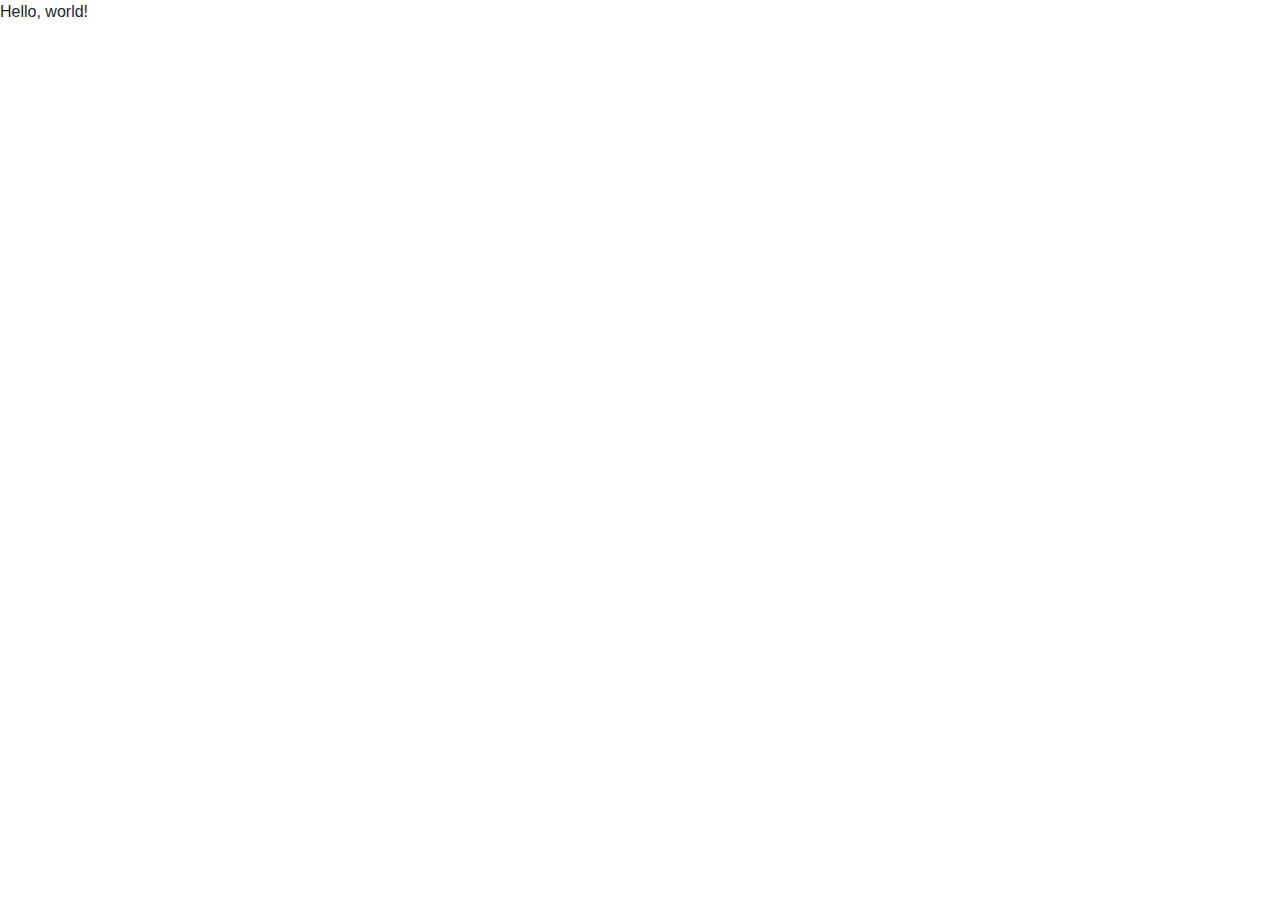
==== index.html @ 570e3cfe "Add files via upload" ====
<!DOCTYPE html>
<html>
    <head>
        <title>HUE & The Sound</title>
         <link rel="stylesheet" href="https://maxcdn.bootstrapcdn.com/bootstrap/4.0.0/css/bootstrap.min.css" integrity="sha384-Gn5384xqQ1aoWXA+058RXPxPg6fy4IWvTNh0E263XmFcJlSAwiGgFAW/dAiS6JXm" crossorigin="anonymous">
    </head>
    <body>
        Hello, world!
    </body>
</html>
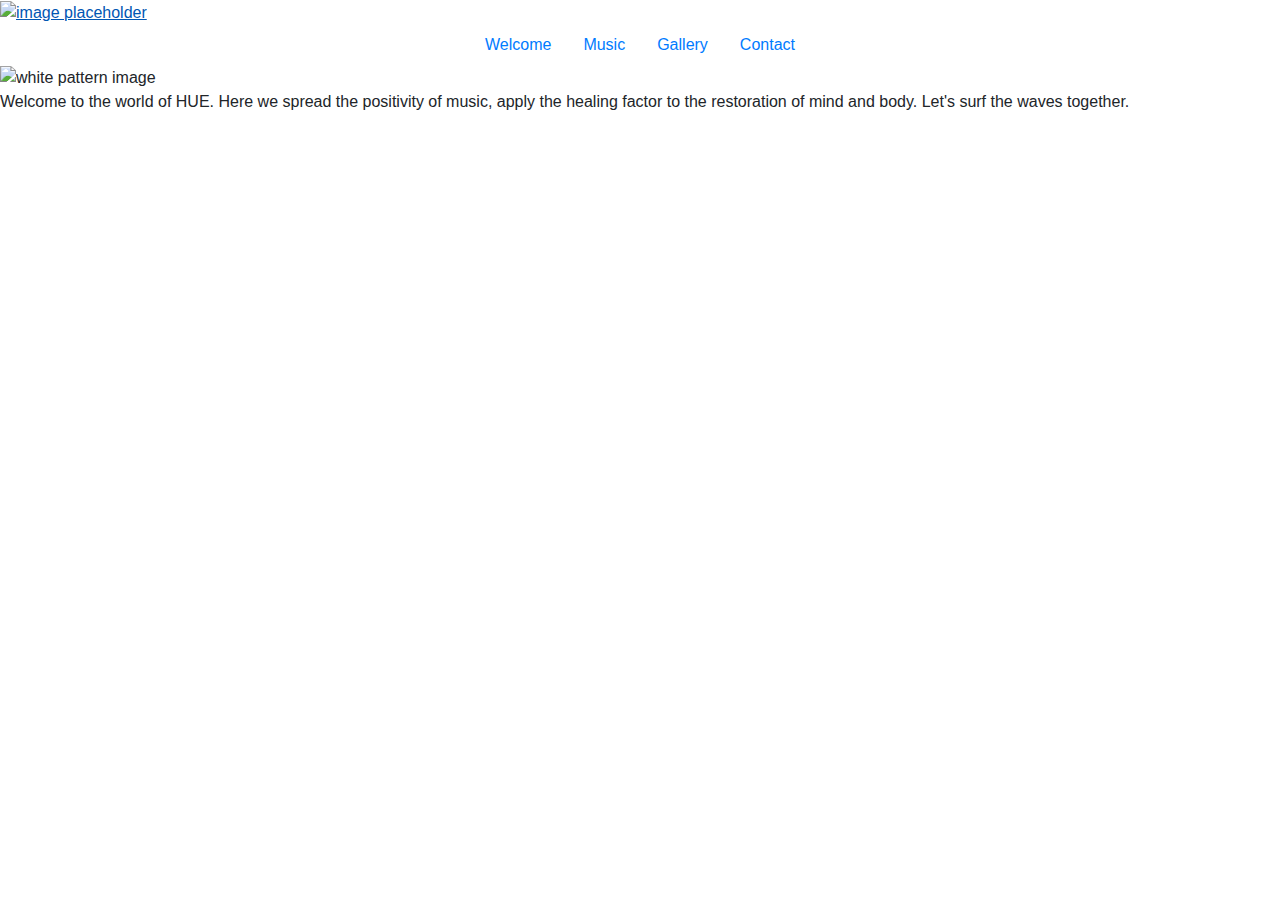
==== commit 7a2c51fa: "added index music and contact" ====
--- a/index.html
+++ b/index.html
@@ -3,8 +3,45 @@
     <head>
         <title>HUE & The Sound</title>
          <link rel="stylesheet" href="https://maxcdn.bootstrapcdn.com/bootstrap/4.0.0/css/bootstrap.min.css" integrity="sha384-Gn5384xqQ1aoWXA+058RXPxPg6fy4IWvTNh0E263XmFcJlSAwiGgFAW/dAiS6JXm" crossorigin="anonymous">
+         <meta name="viewport" content="width=device-width, initial-scale=1.0">
+        <link rel="stylesheet" href="css/style.css">
+        <link rel="stylesheet" media="screen" href="css/style.css">
     </head>
     <body>
-        Hello, world!
+        <div class="header">
+            <div id="image-div">
+                <a href="index.html">
+                    <img src="media/sound-white.png" class="sound-img" alt="image placeholder">
+                </a>
+            </div>
+            
+        </div>
+            <div class="nav-div">
+            <ul class="nav justify-content-center">
+  <li class="nav-item">
+    <a class="nav-link disable" href="#" aria-disabled="true">Welcome</a>
+  </li>
+  <li class="nav-item">
+    <a class="nav-link hover" href="music.html">Music</a>
+  </li>
+  <li class="nav-item">
+    <a class="nav-link hover" href="#">Gallery</a>
+  </li>
+  <li class="nav-item">
+    <a class="nav-link hover" href="contact.html" tabindex="-1">Contact</a>
+  </li>
+</ul>
+        </div>
+        <div class="body-hold">
+            <div class="middle-div container-sm">
+            <a class="middle-img-holder">
+                <img src="media/pattern-white.jpg" alt="white pattern image" id="white-speaker">
+            </a> 
+   
+                <p id="top-text">Welcome to the world of HUE. Here we spread the positivity of music, apply the healing factor to the restoration of mind and body. Let's surf the waves together.
+                </p>
+
+        </div>
+        </div> 
     </body>
 </html>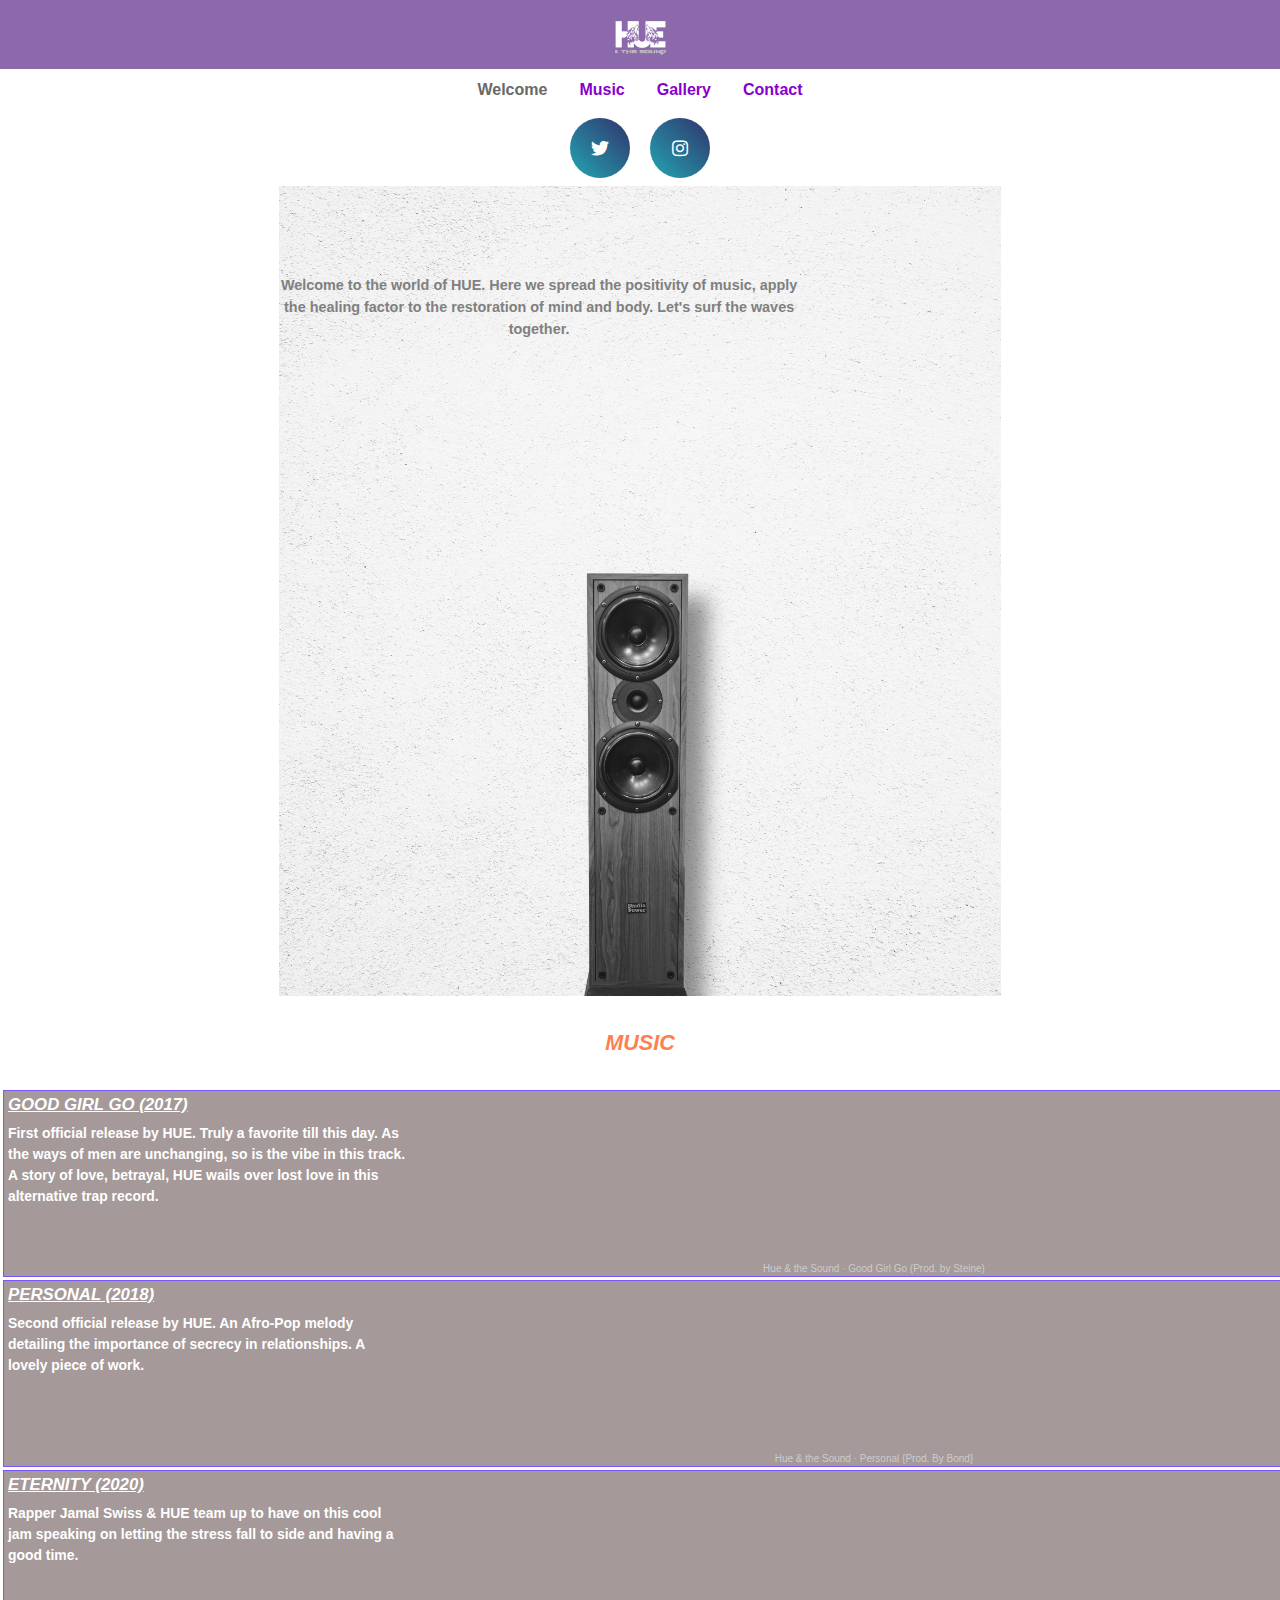
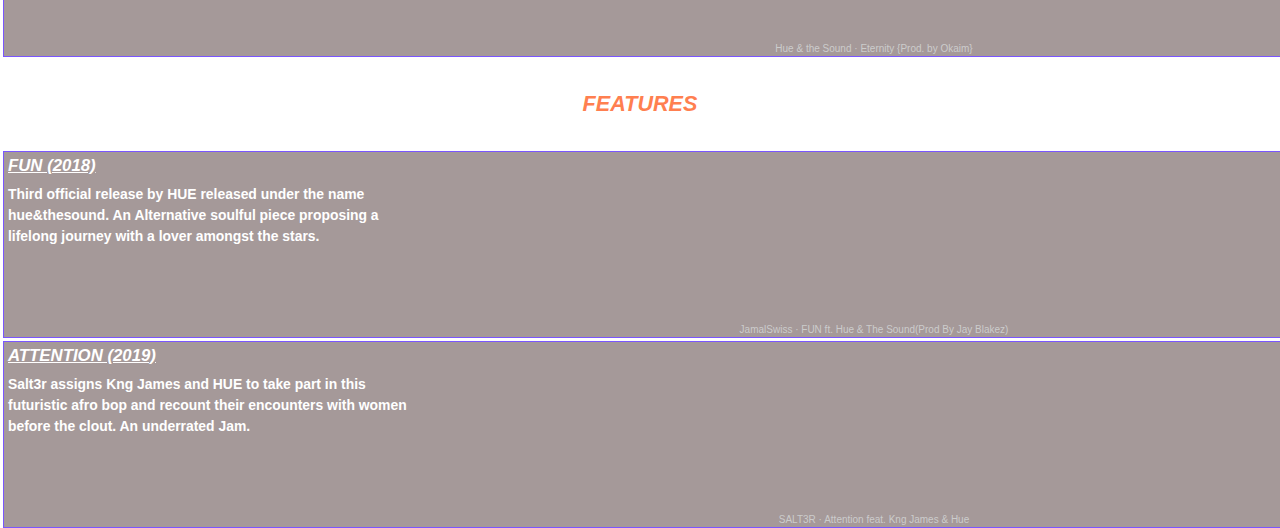
==== commit 043413e3: "added the whole project on friday" ====
--- a/index.html
+++ b/index.html
@@ -2,10 +2,14 @@
 <html>
     <head>
         <title>HUE & The Sound</title>
-         <link rel="stylesheet" href="https://maxcdn.bootstrapcdn.com/bootstrap/4.0.0/css/bootstrap.min.css" integrity="sha384-Gn5384xqQ1aoWXA+058RXPxPg6fy4IWvTNh0E263XmFcJlSAwiGgFAW/dAiS6JXm" crossorigin="anonymous">
+        <link rel="stylesheet" href="https://cdnjs.cloudflare.com/ajax/libs/font-awesome/5.11.2/css/all.css">
+        <link rel="stylesheet" href="https://maxcdn.bootstrapcdn.com/bootstrap/4.0.0/css/bootstrap.min.css" integrity="sha384-Gn5384xqQ1aoWXA+058RXPxPg6fy4IWvTNh0E263XmFcJlSAwiGgFAW/dAiS6JXm" crossorigin="anonymous">
          <meta name="viewport" content="width=device-width, initial-scale=1.0">
         <link rel="stylesheet" href="css/style.css">
+        <link rel="stylesheet" href="css/animate.css">
+        <link rel="stylesheet" href="css/color.css">
         <link rel="stylesheet" media="screen" href="css/style.css">
+        <link rel="stylesheet" href="https://cdnjs.cloudflare.com/ajax/libs/font-awesome/4.7.0/css/font-awesome.min.css">
     </head>
     <body>
         <div class="header">
@@ -14,7 +18,6 @@
                     <img src="media/sound-white.png" class="sound-img" alt="image placeholder">
                 </a>
             </div>
-            
         </div>
             <div class="nav-div">
             <ul class="nav justify-content-center">
@@ -25,7 +28,7 @@
     <a class="nav-link hover" href="music.html">Music</a>
   </li>
   <li class="nav-item">
-    <a class="nav-link hover" href="#">Gallery</a>
+    <a class="nav-link hover" href="gallery.html">Gallery</a>
   </li>
   <li class="nav-item">
     <a class="nav-link hover" href="contact.html" tabindex="-1">Contact</a>
@@ -33,15 +36,72 @@
 </ul>
         </div>
         <div class="body-hold">
+            <div class="social-buttons">
+      <a href="https://twitter.com/huebaby_" target="_blank"><i class="fab fa-twitter"></i></a>
+      <a href="https://www.instagram.com/_huebaby/" target="_blank"><i class="fab fa-instagram"></i></a>
+            </div>
             <div class="middle-div container-sm">
             <a class="middle-img-holder">
-                <img src="media/pattern-white.jpg" alt="white pattern image" id="white-speaker">
+                <img src="media/pattern-white.jpg" alt="white pattern image" id="whitespeaker">
             </a> 
    
-                <p id="top-text">Welcome to the world of HUE. Here we spread the positivity of music, apply the healing factor to the restoration of mind and body. Let's surf the waves together.
+                <p id="toptext">Welcome to the world of HUE. Here we spread the positivity of music, apply the healing factor to the restoration of mind and body. Let's surf the waves together.
                 </p>
 
         </div>
-        </div> 
+        <h1 class="white-text margin">MUSIC</h1>
+        <div class="music-div">
+            <div class="music-bracket">
+                <h1 class="white-text underline">GOOD GIRL GO (2017)</h1>
+                <p class="music-text">First official release by HUE. Truly a favorite till this day. As the ways of men are unchanging, so is the vibe in this track. A story of love, betrayal, HUE wails over lost love in this alternative trap record.
+                </p>
+            </div>
+            <div class="track-div">
+                <iframe width="100%" height="166" scrolling="no" frameborder="no" allow="autoplay" src="https://w.soundcloud.com/player/?url=https%3A//api.soundcloud.com/tracks/320345508&color=%235d13a8&auto_play=false&hide_related=false&show_comments=true&show_user=true&show_reposts=false&show_teaser=true"></iframe><div><a href="https://soundcloud.com/haroldkiraly" title="Hue &amp; the Sound" target="_blank" style="color: #cccccc; text-decoration: none;">Hue &amp; the Sound</a> · <a href="https://soundcloud.com/haroldkiraly/good-girl-go" title="Good Girl Go (Prod. by Steine)" target="_blank" style="color: #cccccc; text-decoration: none;">Good Girl Go (Prod. by Steine)</a></div>
+            </div>
+            
+        </div>
+        <div class="music-div">
+            <div class="music-bracket">
+                <h1 class="white-text underline">PERSONAL (2018)</h1>
+                <p class="music-text">Second official release by HUE. An Afro-Pop melody detailing the importance of secrecy in relationships. A lovely piece of work.</p>
+            </div>
+            <div class="track-div">
+                <iframe width="100%" height="166" scrolling="no" frameborder="no" allow="autoplay" src="https://w.soundcloud.com/player/?url=https%3A//api.soundcloud.com/tracks/330316725&color=%236912ad&auto_play=false&hide_related=false&show_comments=true&show_user=true&show_reposts=false&show_teaser=true"></iframe><div><a href="https://soundcloud.com/haroldkiraly" title="Hue &amp; the Sound" target="_blank" style="color: #cccccc; text-decoration: none;">Hue &amp; the Sound</a> · <a href="https://soundcloud.com/haroldkiraly/personal-prod-by-bond" title="Personal {Prod. By Bond}" target="_blank" style="color: #cccccc; text-decoration: none;">Personal {Prod. By Bond}</a></div>
+            </div>
+            
+        </div>
+        <div class="music-div">
+            <div class="music-bracket">
+                <h1 class="white-text underline">ETERNITY (2020)</h1>
+                <p class="music-text">Rapper Jamal Swiss & HUE team up to have on this cool jam speaking on letting the stress fall to side and having a good time.</p>
+            </div>
+            <div class="track-div">
+                <iframe width="100%" height="166" scrolling="no" frameborder="no" allow="autoplay" src="https://w.soundcloud.com/player/?url=https%3A//api.soundcloud.com/tracks/663699899&color=%236912ad&auto_play=false&hide_related=false&show_comments=true&show_user=true&show_reposts=false&show_teaser=true"></iframe><div><a href="https://soundcloud.com/haroldkiraly" title="Hue &amp; the Sound" target="_blank" style="color: #cccccc; text-decoration: none;">Hue &amp; the Sound</a> · <a href="https://soundcloud.com/haroldkiraly/eternity" title="Eternity {Prod. by Okaim}" target="_blank" style="color: #cccccc; text-decoration: none;">Eternity {Prod. by Okaim}</a></div>
+            </div>
+        </div>
+        <h1 class="white-text margin">FEATURES</h1>
+        <div class="music-div">
+            <div class="music-bracket">
+                <h1 class="white-text underline">FUN (2018)</h1>
+                <p class="music-text">Third official release by HUE released under the name hue&thesound. An Alternative soulful piece proposing a lifelong journey with a lover amongst the stars.</p>
+            </div>
+            <div class="track-div">
+                <iframe width="100%" height="166" scrolling="no" frameborder="no" allow="autoplay" src="https://w.soundcloud.com/player/?url=https%3A//api.soundcloud.com/tracks/349758844&color=%236912ad&auto_play=false&hide_related=false&show_comments=true&show_user=true&show_reposts=false&show_teaser=true"></iframe><div><a href="https://soundcloud.com/thisisswiss" title="JamalSwiss" target="_blank" style="color: #cccccc; text-decoration: none;">JamalSwiss</a> · <a href="https://soundcloud.com/thisisswiss/fun-prod-by-jay-blakez" title="FUN ft. Hue &amp; The Sound(Prod By Jay Blakez)" target="_blank" style="color: #cccccc; text-decoration: none;">FUN ft. Hue &amp; The Sound(Prod By Jay Blakez)</a></div>
+            </div>
+        </div>
+        <div class="music-div">
+            <div class="music-bracket">
+                <h1 class="white-text underline">ATTENTION (2019)</h1>
+                <p class="music-text">Salt3r assigns Kng James and HUE to take part in this futuristic afro bop and recount their encounters with women before the clout. An underrated Jam. 
+            </div>
+            <div class="track-div">
+                <iframe width="100%" height="166" scrolling="no" frameborder="no" allow="autoplay" src="https://w.soundcloud.com/player/?url=https%3A//api.soundcloud.com/tracks/649599851&color=%236912ad&auto_play=false&hide_related=false&show_comments=true&show_user=true&show_reposts=false&show_teaser=true"></iframe><div><a href="https://soundcloud.com/iam_salter" title="SALT3R" target="_blank" style="color: #cccccc; text-decoration: none;">SALT3R</a> · <a href="https://soundcloud.com/iam_salter/attention" title="Attention feat. Kng James &amp; Hue" target="_blank" style="color: #cccccc; text-decoration: none;">Attention feat. Kng James &amp; Hue</a></div>
+            </div>
+        </div>
+            
+        
+        </div>
+
     </body>
 </html>--- a/css/style.css
+++ b/css/style.css
@@ -0,0 +1,777 @@
+body {
+ background: url("C:/Users/HP/Project0/media/vinyl.jpg") no-repeat center center fixed;
+    background-size: cover;
+    height: 100%;
+}
+.header {
+    height: 70px;
+    width: 100%;
+    background-color: #400675;
+    text-align: center;
+    border-bottom: 1px white solid;
+    opacity: 0.6;
+}
+#image-div{
+    height: 100%;
+    width: 20%;
+    text-align: top;
+    display: inline-block;
+}
+.sound-img{
+    height: 100%;
+    align-self: center;
+    display: inline-block;
+}
+.nav-link {
+    color: #8800cf;
+    font-weight: bold;
+}
+.nav-link:hover{
+    color: deeppink;
+}
+.disable {
+    pointer-events: none;
+    color: dimgray;
+}
+.body-hold{
+    position: absolute;
+    width: 100%;
+    height: 100%;
+    text-align: center;
+}
+.middle-div {
+    position: relative;
+    height: 100%;
+    display: inline-block;
+    text-align: center;
+}
+#whitespeaker {
+    height: 100%; 
+}
+#toptext {
+    position: absolute;
+    bottom: 75%;
+    width: 580px;
+    vertical-align: middle;
+    text-align: center;
+    color: gray;
+}
+p {
+    font-size: 1.25rem;
+    font-weight: 700;
+    color: white;
+    font-family: Interstate,Lucida Grande,Lucida Sans Unicode,Lucida Sans,Garuda,Verdana,Tahoma,sans-serif;
+}
+.form-row {
+        width: 600px;
+        height: 400px;
+        background: url("C:/Users/HP/Project0/media/mic.jpg") center center fixed;
+        background-size: cover;
+    }
+
+.music-bracket {
+    width: 700px;
+    position: absolute;
+    text-align: left;
+}
+.music-text {
+    display: inline-block;
+    font-size: 0.97rem;
+    font-weight: 700;
+    color: white;
+    font-family: Interstate,Lucida Grande,Lucida Sans Unicode,Lucida Sans,Garuda,Verdana,Tahoma,sans-serif;
+}
+
+@media (min-width: 1026px) {
+    .middle-div {
+    height: 90%;
+    display: inline-block;
+}
+    #toptext {
+    position: absolute;
+    bottom: 79%;
+    width: 520px;
+    vertical-align: middle;
+    text-align: center;
+    font-size: 0.9rem;
+}
+    
+}
+@media (min-width: 1024px) and (max-width: 1025px) {
+    .middle-div {
+    height: 70%;
+    display: inline-block;
+}
+    #toptext {
+    position: absolute;
+    bottom: 84%;
+    width: 800px;
+    vertical-align: middle;
+    text-align: center;
+        font-size: 1.6rem;
+}
+}
+@media (min-width: 769) and (max-width: 1023px){
+    .middle-div {
+    height: 80%;
+    display: inline-block;
+}
+    #toptext {
+    position: absolute;
+    bottom: 75%;
+    width: 800px;
+    vertical-align: middle;
+    text-align: center;
+}
+p {
+    font-size: 2.2rem;
+    font-weight: 700;
+    color: white; 
+    font-family: Interstate,Lucida Grande,Lucida Sans Unicode,Lucida Sans,Garuda,Verdana,Tahoma,sans-serif;
+}
+.disable {
+    pointer-events: none;
+    color: dimgray;
+}
+}
+@media (max-width: 899px){
+    #top-text {
+    position: absolute;
+    bottom: 86%;
+    width: 570px;
+    vertical-align: middle;
+    text-align: center;
+}
+p {
+    font-size: 1.05rem;
+    font-weight: 700;
+    color: white; 
+    font-family: Interstate,Lucida Grande,Lucida Sans Unicode,Lucida Sans,Garuda,Verdana,Tahoma,sans-serif;
+}  
+
+}
+
+@media (max-width: 768px){
+    .middle-div {
+    height: 70%;
+    display: inline-block;
+}
+    #toptext {
+    position: absolute;
+    bottom: 76%;
+    width: 640px;
+    vertical-align: middle;
+    text-align: center;
+}
+p {
+    font-size: 1.35rem;
+    font-weight: 700;
+    color: white;
+    font-family: Interstate,Lucida Grande,Lucida Sans Unicode,Lucida Sans,Garuda,Verdana,Tahoma,sans-serif;
+}
+    .form-row {
+        width: 400px;
+        background: url("C:/Users/HP/Project0/media/mic.jpg") center center fixed;
+        background-size: cover;
+            ;
+    }
+}
+
+@media (min-width: 576px) and (max-width: 767.98px){
+    .body-hold{
+    position: absolute;
+    width: 100%;
+    height: 100%;
+    text-align: center;
+}
+.middle-div {
+    height: 80%;
+    display: inline-block;
+}
+    #toptext {
+    position: absolute;
+    bottom: 75%;
+    width: 450px;
+    vertical-align: middle;
+    text-align: center;
+}
+p {
+    font-size: 0.95em;
+    font-weight: 700;
+    color: whitesmoke;
+    font-family: Interstate,Lucida Grande,Lucida Sans Unicode,Lucida Sans,Garuda,Verdana,Tahoma,sans-serif;
+}
+    .form-row {
+        width: 300px;
+    }
+.label-size{
+        width: 70%;
+        margin: 0 0 0 40px;
+}
+}
+
+@media (min-width: 376px) and (max-width: 575px) {
+    #toptext {
+    position: absolute;
+    bottom: 60%;
+    width: 270px;
+    vertical-align: middle;
+    text-align: center;
+}
+p {
+    font-size: 0.87rem;
+    font-weight: 700;
+    color: whitesmoke;
+    font-family: Interstate,Lucida Grande,Lucida Sans Unicode,Lucida Sans,Garuda,Verdana,Tahoma,sans-serif;
+}
+    .body-hold{
+    position: absolute;
+    width: 100%;
+    height: 100%;
+    text-align: center;
+}
+.middle-div {
+    height: 50%;
+    display: inline-block;
+    text-align: center;
+}
+ .form-row {
+        width: 300px;
+     
+    }
+    .label-size{
+        width: 70%;
+        margin: 0 0 0 40px;
+}
+}
+
+@media (max-width: 375.98px) {
+    #toptext {
+    position: absolute;
+    bottom: 70%;
+    width: 300px;
+    vertical-align: middle;
+    text-align: center;
+}
+p {
+    font-size: 0.87rem;
+    font-weight: 700;
+    color: whitesmoke;
+    font-family: Interstate,Lucida Grande,Lucida Sans Unicode,Lucida Sans,Garuda,Verdana,Tahoma,sans-serif;
+}
+    .body-hold{
+    position: absolute;
+    width: 100%;
+    height: 100%;
+    text-align: center;
+}
+.middle-div {
+    height: 50%;
+    display: inline-block;
+    text-align: center;
+}
+ .form-row {
+        width: 300px;
+     
+    }
+    .label-size{
+        width: 70%;
+        margin: 0 0 0 40px;
+}
+}
+@media (max-width: 360px) {
+    #toptext {
+    position: absolute;
+    bottom: 60%;
+    width: 280px;
+    vertical-align: middle;
+    text-align: center;
+}
+}
+@media (max-width: 320px) {
+    .nav-link {
+    color: #8800cf;
+    font-weight: bold;
+    width: 60px;
+    font-size: 0.70rem;
+}
+    .disable {
+    pointer-events: none;
+    color: dimgray;
+}
+    #toptext {
+    position: absolute;
+    bottom: 58%;
+    width: 240px;
+    vertical-align: middle;
+    text-align: center;
+}
+    p {
+    font-size: 0.777rem;
+    font-weight: 700;
+    color: whitesmoke;
+    font-family: Interstate,Lucida Grande,Lucida Sans Unicode,Lucida Sans,Garuda,Verdana,Tahoma,sans-serif;
+}
+}
+.contact-us{
+    width: 100%;
+    height: 30px;
+    background-color: black;
+    border-bottom: 2px solid white;
+}
+.white-text{
+    color: white;
+    font-size: 1.05rem;
+    font-weight: 700;
+} 
+.underline {
+    font-style: italic;
+    text-decoration: underline;
+}
+.hover:hover{
+    background-color: brown;
+    width: 100%;
+}
+.btn{
+    background-color: green;
+    border: white 2px solid;
+}
+.btn:hover{
+    background-color: darkorange;
+}
+.music-div {
+    position: relative;
+    width: 100%; 
+    background-color: rgba(31, 0, 0, 0.4);
+    align-items: right;
+    margin: 5px;
+    border: 2px solid #7a56ff;
+}
+.track-div {
+    left: 850px;
+    align-self: center;
+    position: relative;
+    width: 500px;
+    font-size: 10px; 
+    color: #cccccc;
+    line-break: anywhere;
+    word-break: normal;
+    overflow: hidden;
+    white-space: nowrap;
+    text-overflow: ellipsis; 
+    font-family: Interstate,Lucida Grande,Lucida Sans Unicode,Lucida Sans,Garuda,Verdana,Tahoma,sans-serif;
+    font-weight: 100;
+}
+    .music-bracket {
+    width: 700px;
+    position: absolute;
+    text-align: left;
+}
+.music-text {
+    display: inline-block;
+    font-size: 0.97rem;
+    font-weight: 700;
+    color: white;
+    font-family: Interstate,Lucida Grande,Lucida Sans Unicode,Lucida Sans,Garuda,Verdana,Tahoma,sans-serif;
+}
+
+@media (max-width: 1300px) {
+    .music-div {
+    position: relative;
+    width: 100%; 
+    background-color: rgba(31, 0, 0, 0.4);
+    align-items: right;
+        margin: 3px;
+    border: 1px solid #7a56ff;
+}
+.track-div {
+    left: 580px;
+    align-self: center;
+    position: relative;
+    width: 580px;
+    font-size: 10px; 
+    color: #cccccc;
+    line-break: anywhere;
+    word-break: normal;
+    overflow: hidden;
+    white-space: nowrap;
+    text-overflow: ellipsis; 
+    font-family: Interstate,Lucida Grande,Lucida Sans Unicode,Lucida Sans,Garuda,Verdana,Tahoma,sans-serif;
+    font-weight: 100;
+}
+    .music-bracket {
+    width: 400px;
+    position: absolute;
+    text-align: left;
+    margin: 4px;
+}
+.music-text {
+    display: inline-block;
+    font-size: 0.87rem;
+    font-weight: 700;
+    color: white;
+    font-family: Interstate,Lucida Grande,Lucida Sans Unicode,Lucida Sans,Garuda,Verdana,Tahoma,sans-serif;
+}
+}
+@media (max-width: 1024px) {
+    .music-div {
+    position: relative;
+    width: 100%; 
+    background-color: rgba(31, 0, 0, 0.4);
+    align-items: right;
+        margin: 3px;
+    border: 1px solid #7a56ff;
+}
+.track-div {
+    left: 580px;
+    align-self: center;
+    position: relative;
+    width: 580px;
+    font-size: 10px; 
+    color: #cccccc;
+    line-break: anywhere;
+    word-break: normal;
+    overflow: hidden;
+    white-space: nowrap;
+    text-overflow: ellipsis; 
+    font-family: Interstate,Lucida Grande,Lucida Sans Unicode,Lucida Sans,Garuda,Verdana,Tahoma,sans-serif;
+    font-weight: 100;
+}
+    .music-bracket {
+    width: 500px;
+    position: absolute;
+    text-align: left;
+    margin: 4px;
+}
+.music-text {
+    display: inline-block;
+    font-size: 1.20rem;
+    font-weight: 700;
+    color: white;
+    font-family: Interstate,Lucida Grande,Lucida Sans Unicode,Lucida Sans,Garuda,Verdana,Tahoma,sans-serif;
+}
+}
+@media (max-width: 899px) {
+    .music-div {
+    position: relative;
+    width: 100%; 
+    background-color: rgba(31, 0, 0, 0.4);
+    align-items: right;
+    margin: 4px;
+    border: 2px solid #7a56ff;
+}
+.track-div {
+    left: 500px;
+    align-self: center;
+    position: relative;
+    width: 350px;
+    font-size: 10px; 
+    color: #cccccc;
+    line-break: anywhere;
+    word-break: normal;
+    overflow: hidden;
+    white-space: nowrap;
+    text-overflow: ellipsis; 
+    font-family: Interstate,Lucida Grande,Lucida Sans Unicode,Lucida Sans,Garuda,Verdana,Tahoma,sans-serif;
+    font-weight: 100;
+}
+    .music-bracket {
+    width: 400px;
+    position: absolute;
+    text-align: left;
+        margin: 3px;
+}
+.music-text {
+    display: inline-block;
+    font-size: 0.87rem;
+    font-weight: 700;
+    color: white;
+    font-family: Interstate,Lucida Grande,Lucida Sans Unicode,Lucida Sans,Garuda,Verdana,Tahoma,sans-serif;
+}
+}
+@media (max-width: 799px){
+    .music-div {
+    position: relative;
+    width: 100%; 
+    background-color: rgba(31, 0, 0, 0.4);
+    align-items: right;
+        margin: 7px;
+    border: 1px solid lightblue;
+}
+.track-div {
+    left: 500px;
+    align-self: center;
+    position: relative;
+    width: 250px;
+    font-size: 10px; 
+    color: #cccccc;
+    line-break: anywhere;
+    word-break: normal;
+    overflow: hidden;
+    white-space: nowrap;
+    text-overflow: ellipsis; 
+    font-family: Interstate,Lucida Grande,Lucida Sans Unicode,Lucida Sans,Garuda,Verdana,Tahoma,sans-serif;
+    font-weight: 100;
+}
+    .music-bracket {
+    width: 400px;
+    position: absolute;
+    text-align: left;
+        margin: 6px;
+}
+.music-text {
+    display: inline-block;
+    font-size: 0.87rem;
+    font-weight: 700;
+    color: white;
+    font-family: Interstate,Lucida Grande,Lucida Sans Unicode,Lucida Sans,Garuda,Verdana,Tahoma,sans-serif;
+}
+}
+@media (min-width: 576px) and (max-width: 767.98px) {
+    .music-div {
+    position: relative;
+    width: 100%; 
+    height: 310px;
+    background-color: rgba(31, 0, 0, 0.4);
+    align-items: right;
+    margin: 3px;
+    border: 1px solid #7700e5;
+}
+.track-div {
+    left: 10px;
+    top: 100px;
+    align-self: center;
+    position: relative;
+    width: 550px;
+    font-size: 10px; 
+    color: #cccccc;
+    line-break: anywhere;
+    word-break: normal;
+    overflow: hidden;
+    white-space: nowrap;
+    text-overflow: ellipsis; 
+    font-family: Interstate,Lucida Grande,Lucida Sans Unicode,Lucida Sans,Garuda,Verdana,Tahoma,sans-serif;
+    font-weight: 100;
+}
+    .music-bracket {
+    width: 550px;
+    position: absolute;
+    text-align: left;
+}
+.music-text {
+    display: inline-block;
+    font-size: 0.80rem;
+    font-weight: 700;
+    color: white;
+    font-family: Interstate,Lucida Grande,Lucida Sans Unicode,Lucida Sans,Garuda,Verdana,Tahoma,sans-serif;
+}
+}
+@media (min-width: 376px) and (max-width: 575px) {
+    .music-div {
+    position: relative;
+    width: 100%; 
+    height: 310px;
+    background-color: rgba(31, 0, 0, 0.4);
+    align-items: right;
+    margin: 4px;
+    border: 1px solid #7a56ff;
+}
+.track-div {
+    left: 10px;
+    top: 120px;
+    align-self: center;
+    position: relative;
+    width: 330px;
+    font-size: 10px; 
+    color: #cccccc;
+    line-break: anywhere;
+    word-break: normal;
+    overflow: hidden;
+    white-space: nowrap;
+    text-overflow: ellipsis; 
+    font-family: Interstate,Lucida Grande,Lucida Sans Unicode,Lucida Sans,Garuda,Verdana,Tahoma,sans-serif;
+    font-weight: 100;
+}
+    .music-bracket {
+    width: 340px;
+    position: rela;
+    text-align: left;
+}
+.music-text {
+    display: inline-block;
+    font-size: 0.80rem;
+    font-weight: 700;
+    color: white;
+    font-family: Interstate,Lucida Grande,Lucida Sans Unicode,Lucida Sans,Garuda,Verdana,Tahoma,sans-serif;
+}
+}
+@media (max-width: 375px) {
+    .music-div {
+    position: relative;
+    width: 100%; 
+    height: 310px;
+    background-color: rgba(31, 0, 0, 0.4);
+    align-items: right;
+    margin: 4px;
+    border: 1px solid #7a56ff;
+}
+.track-div {
+    left: 10px;
+    top: 120px;
+    align-self: center;
+    position: relative;
+    width: 330px;
+    font-size: 10px; 
+    color: #cccccc;
+    line-break: anywhere;
+    word-break: normal;
+    overflow: hidden;
+    white-space: nowrap;
+    text-overflow: ellipsis; 
+    font-family: Interstate,Lucida Grande,Lucida Sans Unicode,Lucida Sans,Garuda,Verdana,Tahoma,sans-serif;
+    font-weight: 100;
+}
+    .music-bracket {
+    width: 340px;
+    position: rela;
+    text-align: left;
+}
+.music-text {
+    display: inline-block;
+    font-size: 0.80rem;
+    font-weight: 700;
+    color: white;
+    font-family: Interstate,Lucida Grande,Lucida Sans Unicode,Lucida Sans,Garuda,Verdana,Tahoma,sans-serif;
+}
+}
+@media (max-width: 360px) {
+    .music-bracket {
+    width: 340px;
+    position: rela;
+    text-align: left;
+}
+}
+@media (max-width: 320px) {
+        .music-div {
+    position: relative;
+    width: 100%; 
+    height: 350px;
+    background-color: rgba(31, 0, 0, 0.4);
+    align-items: right;
+    margin: 4px;
+    border: 1px solid #7a56ff;
+}
+    .music-bracket {
+    width: 300px;
+    position: rela;
+    text-align: left;
+}
+    .track-div {
+    left: 10px;
+    top: 150px;
+    align-self: center;
+    position: relative;
+    width: 290px;
+    font-size: 10px; 
+    color: #cccccc;
+    line-break: anywhere;
+    word-break: normal;
+    overflow: hidden;
+    white-space: nowrap;
+    text-overflow: ellipsis; 
+    font-family: Interstate,Lucida Grande,Lucida Sans Unicode,Lucida Sans,Garuda,Verdana,Tahoma,sans-serif;
+    font-weight: 100;
+}
+}
+h1 {
+    position: relative;
+}
+.margin{
+    position: relative;
+    margin: 34px;
+    font-size: 1.35rem;
+    font-style: italic;
+    color: coral;
+}
+.pic-soon {
+    width: 60%;
+    height: 100%;
+    display: inline-block;
+}
+
+#comingSoon {
+    height: 100%;
+    object-fit: cover;
+}
+@media (max-width: 1300px) {
+.pic-soon {
+    position: relative;
+    right: 10px;
+    height: 90%;
+}
+
+#comingSoon {
+    height: 90%;
+    object-fit: cover;
+}
+}
+@media (max-width: 1024px){
+.pic-soon {
+    position: relative;
+    right: 11%;
+    height: 70%;
+}
+
+#comingSoon {
+    height: 90%;
+    object-fit: cover;
+}
+}
+@media (max-width: 768px){
+.pic-soon {
+    position: relative;
+    right: 11%;
+    height: 70%;
+}
+
+#comingSoon {
+    height: 90%;
+    object-fit: cover;
+}
+}
+@media (min-width: 576px) and (max-width: 767.98px) {
+.pic-soon {
+    position: relative;
+    right: 7%;
+    height: 80%;
+}
+
+#comingSoon {
+    height: 90%;
+    object-fit: cover;
+}
+}
+@media (max-width: 414px) {
+.pic-soon {
+    position: relative;
+    right: 16%;
+    height: 70%;
+}
+
+#comingSoon {
+    height: 60%;
+    object-fit: cover;
+}
+}
+@media (max-width: 375px) {
+.pic-soon {
+    position: relative;
+    right: 11%;
+    height: 70%;
+}
+
+#comingSoon {
+    height: 50%;
+    object-fit: cover;
+}
+}--- a/css/color.css
+++ b/css/color.css
@@ -0,0 +1,6 @@
+.btn {
+  background: #6e0202;
+  color: text(#6e0202);
+}
+
+/*# sourceMappingURL=color.css.map */
--- a/css/style.css
+++ b/css/style.css
@@ -0,0 +1,777 @@
+body {
+ background: url("C:/Users/HP/Project0/media/vinyl.jpg") no-repeat center center fixed;
+    background-size: cover;
+    height: 100%;
+}
+.header {
+    height: 70px;
+    width: 100%;
+    background-color: #400675;
+    text-align: center;
+    border-bottom: 1px white solid;
+    opacity: 0.6;
+}
+#image-div{
+    height: 100%;
+    width: 20%;
+    text-align: top;
+    display: inline-block;
+}
+.sound-img{
+    height: 100%;
+    align-self: center;
+    display: inline-block;
+}
+.nav-link {
+    color: #8800cf;
+    font-weight: bold;
+}
+.nav-link:hover{
+    color: deeppink;
+}
+.disable {
+    pointer-events: none;
+    color: dimgray;
+}
+.body-hold{
+    position: absolute;
+    width: 100%;
+    height: 100%;
+    text-align: center;
+}
+.middle-div {
+    position: relative;
+    height: 100%;
+    display: inline-block;
+    text-align: center;
+}
+#whitespeaker {
+    height: 100%; 
+}
+#toptext {
+    position: absolute;
+    bottom: 75%;
+    width: 580px;
+    vertical-align: middle;
+    text-align: center;
+    color: gray;
+}
+p {
+    font-size: 1.25rem;
+    font-weight: 700;
+    color: white;
+    font-family: Interstate,Lucida Grande,Lucida Sans Unicode,Lucida Sans,Garuda,Verdana,Tahoma,sans-serif;
+}
+.form-row {
+        width: 600px;
+        height: 400px;
+        background: url("C:/Users/HP/Project0/media/mic.jpg") center center fixed;
+        background-size: cover;
+    }
+
+.music-bracket {
+    width: 700px;
+    position: absolute;
+    text-align: left;
+}
+.music-text {
+    display: inline-block;
+    font-size: 0.97rem;
+    font-weight: 700;
+    color: white;
+    font-family: Interstate,Lucida Grande,Lucida Sans Unicode,Lucida Sans,Garuda,Verdana,Tahoma,sans-serif;
+}
+
+@media (min-width: 1026px) {
+    .middle-div {
+    height: 90%;
+    display: inline-block;
+}
+    #toptext {
+    position: absolute;
+    bottom: 79%;
+    width: 520px;
+    vertical-align: middle;
+    text-align: center;
+    font-size: 0.9rem;
+}
+    
+}
+@media (min-width: 1024px) and (max-width: 1025px) {
+    .middle-div {
+    height: 70%;
+    display: inline-block;
+}
+    #toptext {
+    position: absolute;
+    bottom: 84%;
+    width: 800px;
+    vertical-align: middle;
+    text-align: center;
+        font-size: 1.6rem;
+}
+}
+@media (min-width: 769) and (max-width: 1023px){
+    .middle-div {
+    height: 80%;
+    display: inline-block;
+}
+    #toptext {
+    position: absolute;
+    bottom: 75%;
+    width: 800px;
+    vertical-align: middle;
+    text-align: center;
+}
+p {
+    font-size: 2.2rem;
+    font-weight: 700;
+    color: white; 
+    font-family: Interstate,Lucida Grande,Lucida Sans Unicode,Lucida Sans,Garuda,Verdana,Tahoma,sans-serif;
+}
+.disable {
+    pointer-events: none;
+    color: dimgray;
+}
+}
+@media (max-width: 899px){
+    #top-text {
+    position: absolute;
+    bottom: 86%;
+    width: 570px;
+    vertical-align: middle;
+    text-align: center;
+}
+p {
+    font-size: 1.05rem;
+    font-weight: 700;
+    color: white; 
+    font-family: Interstate,Lucida Grande,Lucida Sans Unicode,Lucida Sans,Garuda,Verdana,Tahoma,sans-serif;
+}  
+
+}
+
+@media (max-width: 768px){
+    .middle-div {
+    height: 70%;
+    display: inline-block;
+}
+    #toptext {
+    position: absolute;
+    bottom: 76%;
+    width: 640px;
+    vertical-align: middle;
+    text-align: center;
+}
+p {
+    font-size: 1.35rem;
+    font-weight: 700;
+    color: white;
+    font-family: Interstate,Lucida Grande,Lucida Sans Unicode,Lucida Sans,Garuda,Verdana,Tahoma,sans-serif;
+}
+    .form-row {
+        width: 400px;
+        background: url("C:/Users/HP/Project0/media/mic.jpg") center center fixed;
+        background-size: cover;
+            ;
+    }
+}
+
+@media (min-width: 576px) and (max-width: 767.98px){
+    .body-hold{
+    position: absolute;
+    width: 100%;
+    height: 100%;
+    text-align: center;
+}
+.middle-div {
+    height: 80%;
+    display: inline-block;
+}
+    #toptext {
+    position: absolute;
+    bottom: 75%;
+    width: 450px;
+    vertical-align: middle;
+    text-align: center;
+}
+p {
+    font-size: 0.95em;
+    font-weight: 700;
+    color: whitesmoke;
+    font-family: Interstate,Lucida Grande,Lucida Sans Unicode,Lucida Sans,Garuda,Verdana,Tahoma,sans-serif;
+}
+    .form-row {
+        width: 300px;
+    }
+.label-size{
+        width: 70%;
+        margin: 0 0 0 40px;
+}
+}
+
+@media (min-width: 376px) and (max-width: 575px) {
+    #toptext {
+    position: absolute;
+    bottom: 60%;
+    width: 270px;
+    vertical-align: middle;
+    text-align: center;
+}
+p {
+    font-size: 0.87rem;
+    font-weight: 700;
+    color: whitesmoke;
+    font-family: Interstate,Lucida Grande,Lucida Sans Unicode,Lucida Sans,Garuda,Verdana,Tahoma,sans-serif;
+}
+    .body-hold{
+    position: absolute;
+    width: 100%;
+    height: 100%;
+    text-align: center;
+}
+.middle-div {
+    height: 50%;
+    display: inline-block;
+    text-align: center;
+}
+ .form-row {
+        width: 300px;
+     
+    }
+    .label-size{
+        width: 70%;
+        margin: 0 0 0 40px;
+}
+}
+
+@media (max-width: 375.98px) {
+    #toptext {
+    position: absolute;
+    bottom: 70%;
+    width: 300px;
+    vertical-align: middle;
+    text-align: center;
+}
+p {
+    font-size: 0.87rem;
+    font-weight: 700;
+    color: whitesmoke;
+    font-family: Interstate,Lucida Grande,Lucida Sans Unicode,Lucida Sans,Garuda,Verdana,Tahoma,sans-serif;
+}
+    .body-hold{
+    position: absolute;
+    width: 100%;
+    height: 100%;
+    text-align: center;
+}
+.middle-div {
+    height: 50%;
+    display: inline-block;
+    text-align: center;
+}
+ .form-row {
+        width: 300px;
+     
+    }
+    .label-size{
+        width: 70%;
+        margin: 0 0 0 40px;
+}
+}
+@media (max-width: 360px) {
+    #toptext {
+    position: absolute;
+    bottom: 60%;
+    width: 280px;
+    vertical-align: middle;
+    text-align: center;
+}
+}
+@media (max-width: 320px) {
+    .nav-link {
+    color: #8800cf;
+    font-weight: bold;
+    width: 60px;
+    font-size: 0.70rem;
+}
+    .disable {
+    pointer-events: none;
+    color: dimgray;
+}
+    #toptext {
+    position: absolute;
+    bottom: 58%;
+    width: 240px;
+    vertical-align: middle;
+    text-align: center;
+}
+    p {
+    font-size: 0.777rem;
+    font-weight: 700;
+    color: whitesmoke;
+    font-family: Interstate,Lucida Grande,Lucida Sans Unicode,Lucida Sans,Garuda,Verdana,Tahoma,sans-serif;
+}
+}
+.contact-us{
+    width: 100%;
+    height: 30px;
+    background-color: black;
+    border-bottom: 2px solid white;
+}
+.white-text{
+    color: white;
+    font-size: 1.05rem;
+    font-weight: 700;
+} 
+.underline {
+    font-style: italic;
+    text-decoration: underline;
+}
+.hover:hover{
+    background-color: brown;
+    width: 100%;
+}
+.btn{
+    background-color: green;
+    border: white 2px solid;
+}
+.btn:hover{
+    background-color: darkorange;
+}
+.music-div {
+    position: relative;
+    width: 100%; 
+    background-color: rgba(31, 0, 0, 0.4);
+    align-items: right;
+    margin: 5px;
+    border: 2px solid #7a56ff;
+}
+.track-div {
+    left: 850px;
+    align-self: center;
+    position: relative;
+    width: 500px;
+    font-size: 10px; 
+    color: #cccccc;
+    line-break: anywhere;
+    word-break: normal;
+    overflow: hidden;
+    white-space: nowrap;
+    text-overflow: ellipsis; 
+    font-family: Interstate,Lucida Grande,Lucida Sans Unicode,Lucida Sans,Garuda,Verdana,Tahoma,sans-serif;
+    font-weight: 100;
+}
+    .music-bracket {
+    width: 700px;
+    position: absolute;
+    text-align: left;
+}
+.music-text {
+    display: inline-block;
+    font-size: 0.97rem;
+    font-weight: 700;
+    color: white;
+    font-family: Interstate,Lucida Grande,Lucida Sans Unicode,Lucida Sans,Garuda,Verdana,Tahoma,sans-serif;
+}
+
+@media (max-width: 1300px) {
+    .music-div {
+    position: relative;
+    width: 100%; 
+    background-color: rgba(31, 0, 0, 0.4);
+    align-items: right;
+        margin: 3px;
+    border: 1px solid #7a56ff;
+}
+.track-div {
+    left: 580px;
+    align-self: center;
+    position: relative;
+    width: 580px;
+    font-size: 10px; 
+    color: #cccccc;
+    line-break: anywhere;
+    word-break: normal;
+    overflow: hidden;
+    white-space: nowrap;
+    text-overflow: ellipsis; 
+    font-family: Interstate,Lucida Grande,Lucida Sans Unicode,Lucida Sans,Garuda,Verdana,Tahoma,sans-serif;
+    font-weight: 100;
+}
+    .music-bracket {
+    width: 400px;
+    position: absolute;
+    text-align: left;
+    margin: 4px;
+}
+.music-text {
+    display: inline-block;
+    font-size: 0.87rem;
+    font-weight: 700;
+    color: white;
+    font-family: Interstate,Lucida Grande,Lucida Sans Unicode,Lucida Sans,Garuda,Verdana,Tahoma,sans-serif;
+}
+}
+@media (max-width: 1024px) {
+    .music-div {
+    position: relative;
+    width: 100%; 
+    background-color: rgba(31, 0, 0, 0.4);
+    align-items: right;
+        margin: 3px;
+    border: 1px solid #7a56ff;
+}
+.track-div {
+    left: 580px;
+    align-self: center;
+    position: relative;
+    width: 580px;
+    font-size: 10px; 
+    color: #cccccc;
+    line-break: anywhere;
+    word-break: normal;
+    overflow: hidden;
+    white-space: nowrap;
+    text-overflow: ellipsis; 
+    font-family: Interstate,Lucida Grande,Lucida Sans Unicode,Lucida Sans,Garuda,Verdana,Tahoma,sans-serif;
+    font-weight: 100;
+}
+    .music-bracket {
+    width: 500px;
+    position: absolute;
+    text-align: left;
+    margin: 4px;
+}
+.music-text {
+    display: inline-block;
+    font-size: 1.20rem;
+    font-weight: 700;
+    color: white;
+    font-family: Interstate,Lucida Grande,Lucida Sans Unicode,Lucida Sans,Garuda,Verdana,Tahoma,sans-serif;
+}
+}
+@media (max-width: 899px) {
+    .music-div {
+    position: relative;
+    width: 100%; 
+    background-color: rgba(31, 0, 0, 0.4);
+    align-items: right;
+    margin: 4px;
+    border: 2px solid #7a56ff;
+}
+.track-div {
+    left: 500px;
+    align-self: center;
+    position: relative;
+    width: 350px;
+    font-size: 10px; 
+    color: #cccccc;
+    line-break: anywhere;
+    word-break: normal;
+    overflow: hidden;
+    white-space: nowrap;
+    text-overflow: ellipsis; 
+    font-family: Interstate,Lucida Grande,Lucida Sans Unicode,Lucida Sans,Garuda,Verdana,Tahoma,sans-serif;
+    font-weight: 100;
+}
+    .music-bracket {
+    width: 400px;
+    position: absolute;
+    text-align: left;
+        margin: 3px;
+}
+.music-text {
+    display: inline-block;
+    font-size: 0.87rem;
+    font-weight: 700;
+    color: white;
+    font-family: Interstate,Lucida Grande,Lucida Sans Unicode,Lucida Sans,Garuda,Verdana,Tahoma,sans-serif;
+}
+}
+@media (max-width: 799px){
+    .music-div {
+    position: relative;
+    width: 100%; 
+    background-color: rgba(31, 0, 0, 0.4);
+    align-items: right;
+        margin: 7px;
+    border: 1px solid lightblue;
+}
+.track-div {
+    left: 500px;
+    align-self: center;
+    position: relative;
+    width: 250px;
+    font-size: 10px; 
+    color: #cccccc;
+    line-break: anywhere;
+    word-break: normal;
+    overflow: hidden;
+    white-space: nowrap;
+    text-overflow: ellipsis; 
+    font-family: Interstate,Lucida Grande,Lucida Sans Unicode,Lucida Sans,Garuda,Verdana,Tahoma,sans-serif;
+    font-weight: 100;
+}
+    .music-bracket {
+    width: 400px;
+    position: absolute;
+    text-align: left;
+        margin: 6px;
+}
+.music-text {
+    display: inline-block;
+    font-size: 0.87rem;
+    font-weight: 700;
+    color: white;
+    font-family: Interstate,Lucida Grande,Lucida Sans Unicode,Lucida Sans,Garuda,Verdana,Tahoma,sans-serif;
+}
+}
+@media (min-width: 576px) and (max-width: 767.98px) {
+    .music-div {
+    position: relative;
+    width: 100%; 
+    height: 310px;
+    background-color: rgba(31, 0, 0, 0.4);
+    align-items: right;
+    margin: 3px;
+    border: 1px solid #7700e5;
+}
+.track-div {
+    left: 10px;
+    top: 100px;
+    align-self: center;
+    position: relative;
+    width: 550px;
+    font-size: 10px; 
+    color: #cccccc;
+    line-break: anywhere;
+    word-break: normal;
+    overflow: hidden;
+    white-space: nowrap;
+    text-overflow: ellipsis; 
+    font-family: Interstate,Lucida Grande,Lucida Sans Unicode,Lucida Sans,Garuda,Verdana,Tahoma,sans-serif;
+    font-weight: 100;
+}
+    .music-bracket {
+    width: 550px;
+    position: absolute;
+    text-align: left;
+}
+.music-text {
+    display: inline-block;
+    font-size: 0.80rem;
+    font-weight: 700;
+    color: white;
+    font-family: Interstate,Lucida Grande,Lucida Sans Unicode,Lucida Sans,Garuda,Verdana,Tahoma,sans-serif;
+}
+}
+@media (min-width: 376px) and (max-width: 575px) {
+    .music-div {
+    position: relative;
+    width: 100%; 
+    height: 310px;
+    background-color: rgba(31, 0, 0, 0.4);
+    align-items: right;
+    margin: 4px;
+    border: 1px solid #7a56ff;
+}
+.track-div {
+    left: 10px;
+    top: 120px;
+    align-self: center;
+    position: relative;
+    width: 330px;
+    font-size: 10px; 
+    color: #cccccc;
+    line-break: anywhere;
+    word-break: normal;
+    overflow: hidden;
+    white-space: nowrap;
+    text-overflow: ellipsis; 
+    font-family: Interstate,Lucida Grande,Lucida Sans Unicode,Lucida Sans,Garuda,Verdana,Tahoma,sans-serif;
+    font-weight: 100;
+}
+    .music-bracket {
+    width: 340px;
+    position: rela;
+    text-align: left;
+}
+.music-text {
+    display: inline-block;
+    font-size: 0.80rem;
+    font-weight: 700;
+    color: white;
+    font-family: Interstate,Lucida Grande,Lucida Sans Unicode,Lucida Sans,Garuda,Verdana,Tahoma,sans-serif;
+}
+}
+@media (max-width: 375px) {
+    .music-div {
+    position: relative;
+    width: 100%; 
+    height: 310px;
+    background-color: rgba(31, 0, 0, 0.4);
+    align-items: right;
+    margin: 4px;
+    border: 1px solid #7a56ff;
+}
+.track-div {
+    left: 10px;
+    top: 120px;
+    align-self: center;
+    position: relative;
+    width: 330px;
+    font-size: 10px; 
+    color: #cccccc;
+    line-break: anywhere;
+    word-break: normal;
+    overflow: hidden;
+    white-space: nowrap;
+    text-overflow: ellipsis; 
+    font-family: Interstate,Lucida Grande,Lucida Sans Unicode,Lucida Sans,Garuda,Verdana,Tahoma,sans-serif;
+    font-weight: 100;
+}
+    .music-bracket {
+    width: 340px;
+    position: rela;
+    text-align: left;
+}
+.music-text {
+    display: inline-block;
+    font-size: 0.80rem;
+    font-weight: 700;
+    color: white;
+    font-family: Interstate,Lucida Grande,Lucida Sans Unicode,Lucida Sans,Garuda,Verdana,Tahoma,sans-serif;
+}
+}
+@media (max-width: 360px) {
+    .music-bracket {
+    width: 340px;
+    position: rela;
+    text-align: left;
+}
+}
+@media (max-width: 320px) {
+        .music-div {
+    position: relative;
+    width: 100%; 
+    height: 350px;
+    background-color: rgba(31, 0, 0, 0.4);
+    align-items: right;
+    margin: 4px;
+    border: 1px solid #7a56ff;
+}
+    .music-bracket {
+    width: 300px;
+    position: rela;
+    text-align: left;
+}
+    .track-div {
+    left: 10px;
+    top: 150px;
+    align-self: center;
+    position: relative;
+    width: 290px;
+    font-size: 10px; 
+    color: #cccccc;
+    line-break: anywhere;
+    word-break: normal;
+    overflow: hidden;
+    white-space: nowrap;
+    text-overflow: ellipsis; 
+    font-family: Interstate,Lucida Grande,Lucida Sans Unicode,Lucida Sans,Garuda,Verdana,Tahoma,sans-serif;
+    font-weight: 100;
+}
+}
+h1 {
+    position: relative;
+}
+.margin{
+    position: relative;
+    margin: 34px;
+    font-size: 1.35rem;
+    font-style: italic;
+    color: coral;
+}
+.pic-soon {
+    width: 60%;
+    height: 100%;
+    display: inline-block;
+}
+
+#comingSoon {
+    height: 100%;
+    object-fit: cover;
+}
+@media (max-width: 1300px) {
+.pic-soon {
+    position: relative;
+    right: 10px;
+    height: 90%;
+}
+
+#comingSoon {
+    height: 90%;
+    object-fit: cover;
+}
+}
+@media (max-width: 1024px){
+.pic-soon {
+    position: relative;
+    right: 11%;
+    height: 70%;
+}
+
+#comingSoon {
+    height: 90%;
+    object-fit: cover;
+}
+}
+@media (max-width: 768px){
+.pic-soon {
+    position: relative;
+    right: 11%;
+    height: 70%;
+}
+
+#comingSoon {
+    height: 90%;
+    object-fit: cover;
+}
+}
+@media (min-width: 576px) and (max-width: 767.98px) {
+.pic-soon {
+    position: relative;
+    right: 7%;
+    height: 80%;
+}
+
+#comingSoon {
+    height: 90%;
+    object-fit: cover;
+}
+}
+@media (max-width: 414px) {
+.pic-soon {
+    position: relative;
+    right: 16%;
+    height: 70%;
+}
+
+#comingSoon {
+    height: 60%;
+    object-fit: cover;
+}
+}
+@media (max-width: 375px) {
+.pic-soon {
+    position: relative;
+    right: 11%;
+    height: 70%;
+}
+
+#comingSoon {
+    height: 50%;
+    object-fit: cover;
+}
+}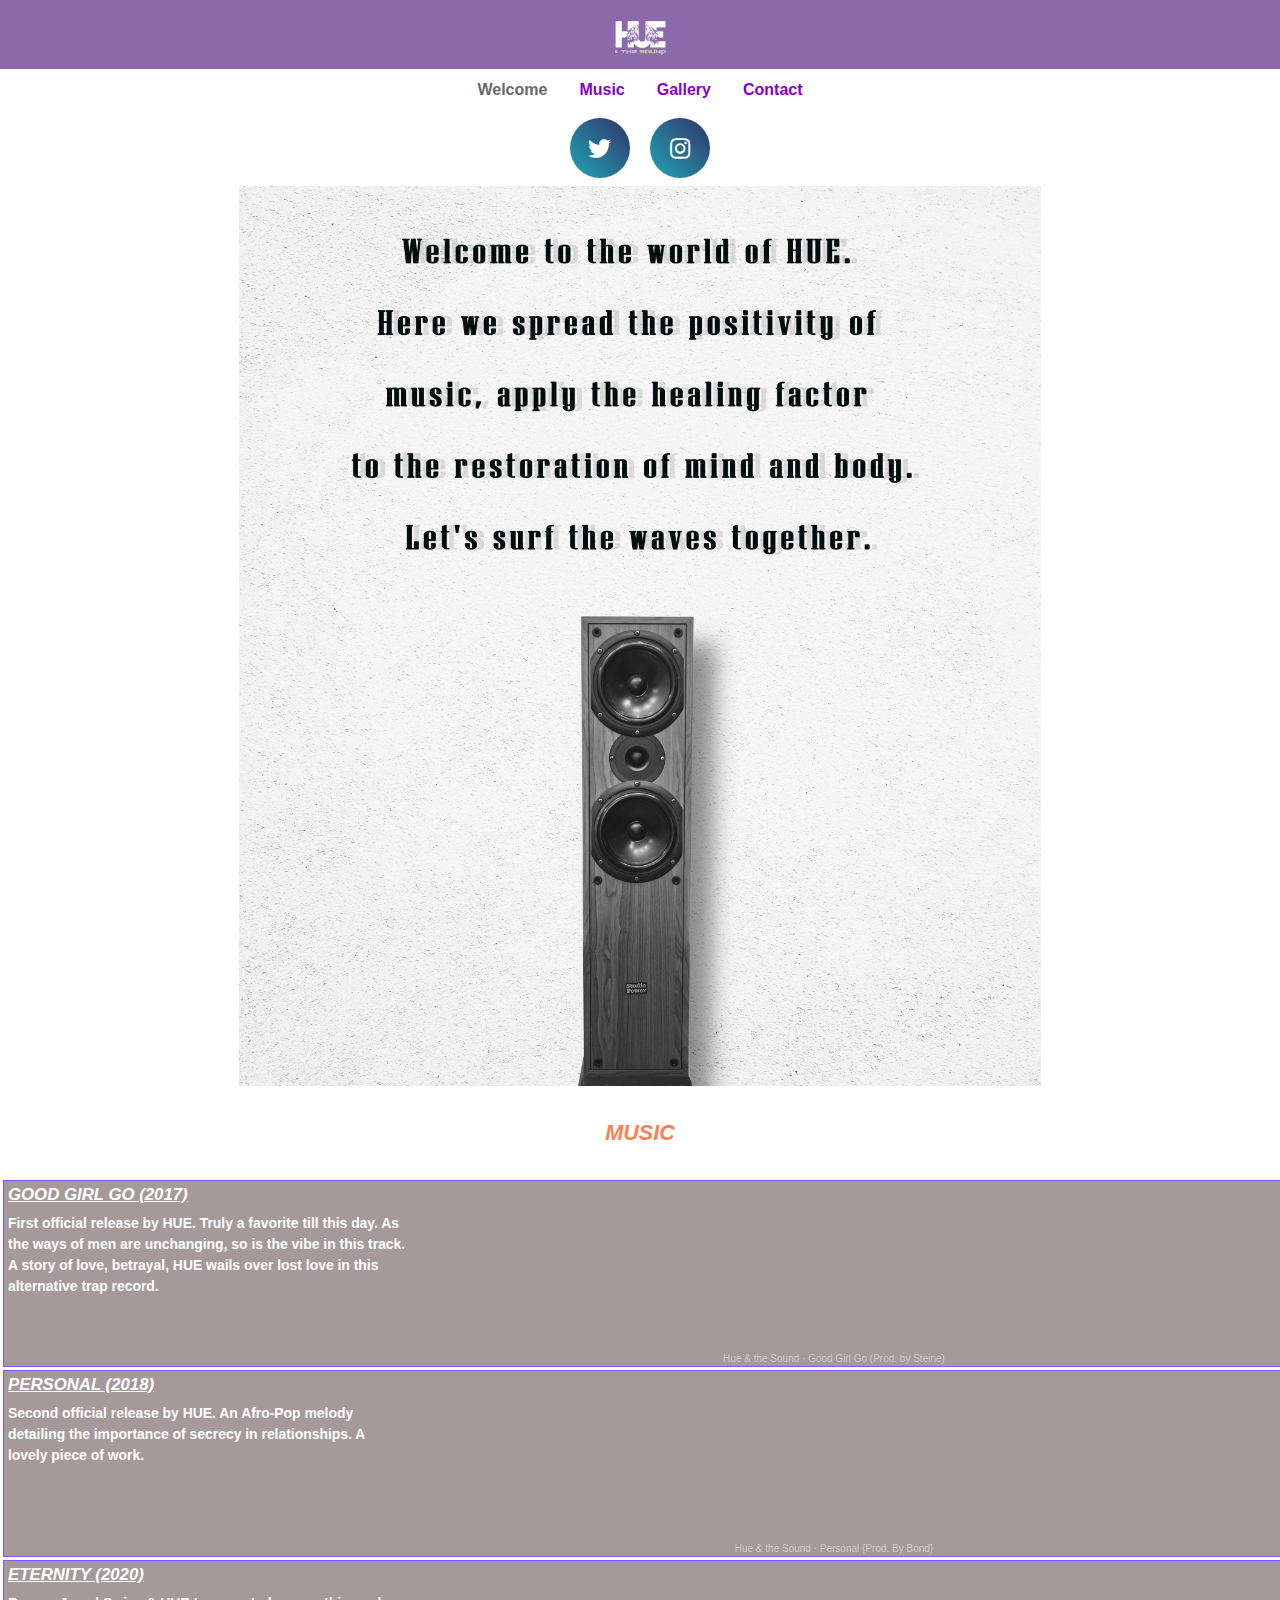
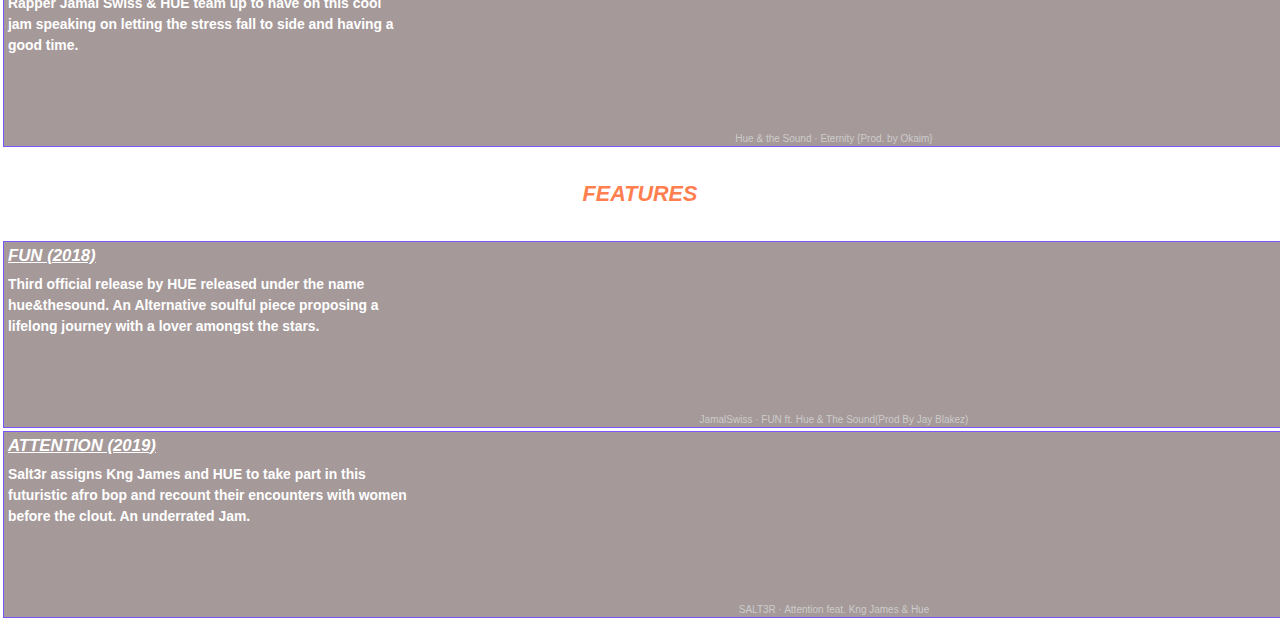
==== commit 0be7f529: "put text on picture instead and made changes to style and index" ====
--- a/index.html
+++ b/index.html
@@ -43,11 +43,7 @@
             <div class="middle-div container-sm">
             <a class="middle-img-holder">
                 <img src="media/pattern-white.jpg" alt="white pattern image" id="whitespeaker">
-            </a> 
-   
-                <p id="toptext">Welcome to the world of HUE. Here we spread the positivity of music, apply the healing factor to the restoration of mind and body. Let's surf the waves together.
-                </p>
-
+            </a>
         </div>
         <h1 class="white-text margin">MUSIC</h1>
         <div class="music-div">
--- a/css/style.css
+++ b/css/style.css
@@ -47,14 +47,6 @@
 }
 #whitespeaker {
     height: 100%; 
-}
-#toptext {
-    position: absolute;
-    bottom: 75%;
-    width: 580px;
-    vertical-align: middle;
-    text-align: center;
-    color: gray;
 }
 p {
     font-size: 1.25rem;
@@ -84,44 +76,20 @@
 
 @media (min-width: 1026px) {
     .middle-div {
-    height: 90%;
-    display: inline-block;
-}
-    #toptext {
-    position: absolute;
-    bottom: 79%;
-    width: 520px;
-    vertical-align: middle;
-    text-align: center;
-    font-size: 0.9rem;
-}
-    
+    height: 100%;
+    display: inline-block;
+}   
 }
 @media (min-width: 1024px) and (max-width: 1025px) {
     .middle-div {
-    height: 70%;
-    display: inline-block;
-}
-    #toptext {
-    position: absolute;
-    bottom: 84%;
-    width: 800px;
-    vertical-align: middle;
-    text-align: center;
-        font-size: 1.6rem;
+    height: 100%;
+    display: inline-block;
 }
 }
 @media (min-width: 769) and (max-width: 1023px){
     .middle-div {
-    height: 80%;
-    display: inline-block;
-}
-    #toptext {
-    position: absolute;
-    bottom: 75%;
-    width: 800px;
-    vertical-align: middle;
-    text-align: center;
+    height: 100%;
+    display: inline-block;
 }
 p {
     font-size: 2.2rem;
@@ -135,12 +103,9 @@
 }
 }
 @media (max-width: 899px){
-    #top-text {
-    position: absolute;
-    bottom: 86%;
-    width: 570px;
-    vertical-align: middle;
-    text-align: center;
+    .middle-div {
+    height: 100%;
+    display: inline-block;
 }
 p {
     font-size: 1.05rem;
@@ -155,13 +120,6 @@
     .middle-div {
     height: 70%;
     display: inline-block;
-}
-    #toptext {
-    position: absolute;
-    bottom: 76%;
-    width: 640px;
-    vertical-align: middle;
-    text-align: center;
 }
 p {
     font-size: 1.35rem;
@@ -188,13 +146,6 @@
     height: 80%;
     display: inline-block;
 }
-    #toptext {
-    position: absolute;
-    bottom: 75%;
-    width: 450px;
-    vertical-align: middle;
-    text-align: center;
-}
 p {
     font-size: 0.95em;
     font-weight: 700;
@@ -211,13 +162,6 @@
 }
 
 @media (min-width: 376px) and (max-width: 575px) {
-    #toptext {
-    position: absolute;
-    bottom: 60%;
-    width: 270px;
-    vertical-align: middle;
-    text-align: center;
-}
 p {
     font-size: 0.87rem;
     font-weight: 700;
@@ -244,15 +188,7 @@
         margin: 0 0 0 40px;
 }
 }
-
-@media (max-width: 375.98px) {
-    #toptext {
-    position: absolute;
-    bottom: 70%;
-    width: 300px;
-    vertical-align: middle;
-    text-align: center;
-}
+@media (max-width: 414px) {
 p {
     font-size: 0.87rem;
     font-weight: 700;
@@ -279,13 +215,31 @@
         margin: 0 0 0 40px;
 }
 }
-@media (max-width: 360px) {
-    #toptext {
-    position: absolute;
-    bottom: 60%;
-    width: 280px;
-    vertical-align: middle;
-    text-align: center;
+@media (max-width: 375.98px) {
+p {
+    font-size: 0.87rem;
+    font-weight: 700;
+    color: whitesmoke;
+    font-family: Interstate,Lucida Grande,Lucida Sans Unicode,Lucida Sans,Garuda,Verdana,Tahoma,sans-serif;
+}
+    .body-hold{
+    position: absolute;
+    width: 100%;
+    height: 100%;
+    text-align: center;
+}
+.middle-div {
+    height: 50%;
+    display: inline-block;
+    text-align: center;
+}
+ .form-row {
+        width: 300px;
+     
+    }
+    .label-size{
+        width: 70%;
+        margin: 0 0 0 40px;
 }
 }
 @media (max-width: 320px) {
@@ -348,7 +302,7 @@
     border: 2px solid #7a56ff;
 }
 .track-div {
-    left: 850px;
+    left: 790px;
     align-self: center;
     position: relative;
     width: 500px;
@@ -385,7 +339,7 @@
     border: 1px solid #7a56ff;
 }
 .track-div {
-    left: 580px;
+    left: 540px;
     align-self: center;
     position: relative;
     width: 580px;
@@ -426,7 +380,7 @@
     left: 580px;
     align-self: center;
     position: relative;
-    width: 580px;
+    width: 560px;
     font-size: 10px; 
     color: #cccccc;
     line-break: anywhere;
@@ -461,7 +415,7 @@
     border: 2px solid #7a56ff;
 }
 .track-div {
-    left: 500px;
+    left: 480px;
     align-self: center;
     position: relative;
     width: 350px;
--- a/css/style.css
+++ b/css/style.css
@@ -47,14 +47,6 @@
 }
 #whitespeaker {
     height: 100%; 
-}
-#toptext {
-    position: absolute;
-    bottom: 75%;
-    width: 580px;
-    vertical-align: middle;
-    text-align: center;
-    color: gray;
 }
 p {
     font-size: 1.25rem;
@@ -84,44 +76,20 @@
 
 @media (min-width: 1026px) {
     .middle-div {
-    height: 90%;
-    display: inline-block;
-}
-    #toptext {
-    position: absolute;
-    bottom: 79%;
-    width: 520px;
-    vertical-align: middle;
-    text-align: center;
-    font-size: 0.9rem;
-}
-    
+    height: 100%;
+    display: inline-block;
+}   
 }
 @media (min-width: 1024px) and (max-width: 1025px) {
     .middle-div {
-    height: 70%;
-    display: inline-block;
-}
-    #toptext {
-    position: absolute;
-    bottom: 84%;
-    width: 800px;
-    vertical-align: middle;
-    text-align: center;
-        font-size: 1.6rem;
+    height: 100%;
+    display: inline-block;
 }
 }
 @media (min-width: 769) and (max-width: 1023px){
     .middle-div {
-    height: 80%;
-    display: inline-block;
-}
-    #toptext {
-    position: absolute;
-    bottom: 75%;
-    width: 800px;
-    vertical-align: middle;
-    text-align: center;
+    height: 100%;
+    display: inline-block;
 }
 p {
     font-size: 2.2rem;
@@ -135,12 +103,9 @@
 }
 }
 @media (max-width: 899px){
-    #top-text {
-    position: absolute;
-    bottom: 86%;
-    width: 570px;
-    vertical-align: middle;
-    text-align: center;
+    .middle-div {
+    height: 100%;
+    display: inline-block;
 }
 p {
     font-size: 1.05rem;
@@ -155,13 +120,6 @@
     .middle-div {
     height: 70%;
     display: inline-block;
-}
-    #toptext {
-    position: absolute;
-    bottom: 76%;
-    width: 640px;
-    vertical-align: middle;
-    text-align: center;
 }
 p {
     font-size: 1.35rem;
@@ -188,13 +146,6 @@
     height: 80%;
     display: inline-block;
 }
-    #toptext {
-    position: absolute;
-    bottom: 75%;
-    width: 450px;
-    vertical-align: middle;
-    text-align: center;
-}
 p {
     font-size: 0.95em;
     font-weight: 700;
@@ -211,13 +162,6 @@
 }
 
 @media (min-width: 376px) and (max-width: 575px) {
-    #toptext {
-    position: absolute;
-    bottom: 60%;
-    width: 270px;
-    vertical-align: middle;
-    text-align: center;
-}
 p {
     font-size: 0.87rem;
     font-weight: 700;
@@ -244,15 +188,7 @@
         margin: 0 0 0 40px;
 }
 }
-
-@media (max-width: 375.98px) {
-    #toptext {
-    position: absolute;
-    bottom: 70%;
-    width: 300px;
-    vertical-align: middle;
-    text-align: center;
-}
+@media (max-width: 414px) {
 p {
     font-size: 0.87rem;
     font-weight: 700;
@@ -279,13 +215,31 @@
         margin: 0 0 0 40px;
 }
 }
-@media (max-width: 360px) {
-    #toptext {
-    position: absolute;
-    bottom: 60%;
-    width: 280px;
-    vertical-align: middle;
-    text-align: center;
+@media (max-width: 375.98px) {
+p {
+    font-size: 0.87rem;
+    font-weight: 700;
+    color: whitesmoke;
+    font-family: Interstate,Lucida Grande,Lucida Sans Unicode,Lucida Sans,Garuda,Verdana,Tahoma,sans-serif;
+}
+    .body-hold{
+    position: absolute;
+    width: 100%;
+    height: 100%;
+    text-align: center;
+}
+.middle-div {
+    height: 50%;
+    display: inline-block;
+    text-align: center;
+}
+ .form-row {
+        width: 300px;
+     
+    }
+    .label-size{
+        width: 70%;
+        margin: 0 0 0 40px;
 }
 }
 @media (max-width: 320px) {
@@ -348,7 +302,7 @@
     border: 2px solid #7a56ff;
 }
 .track-div {
-    left: 850px;
+    left: 790px;
     align-self: center;
     position: relative;
     width: 500px;
@@ -385,7 +339,7 @@
     border: 1px solid #7a56ff;
 }
 .track-div {
-    left: 580px;
+    left: 540px;
     align-self: center;
     position: relative;
     width: 580px;
@@ -426,7 +380,7 @@
     left: 580px;
     align-self: center;
     position: relative;
-    width: 580px;
+    width: 560px;
     font-size: 10px; 
     color: #cccccc;
     line-break: anywhere;
@@ -461,7 +415,7 @@
     border: 2px solid #7a56ff;
 }
 .track-div {
-    left: 500px;
+    left: 480px;
     align-self: center;
     position: relative;
     width: 350px;
